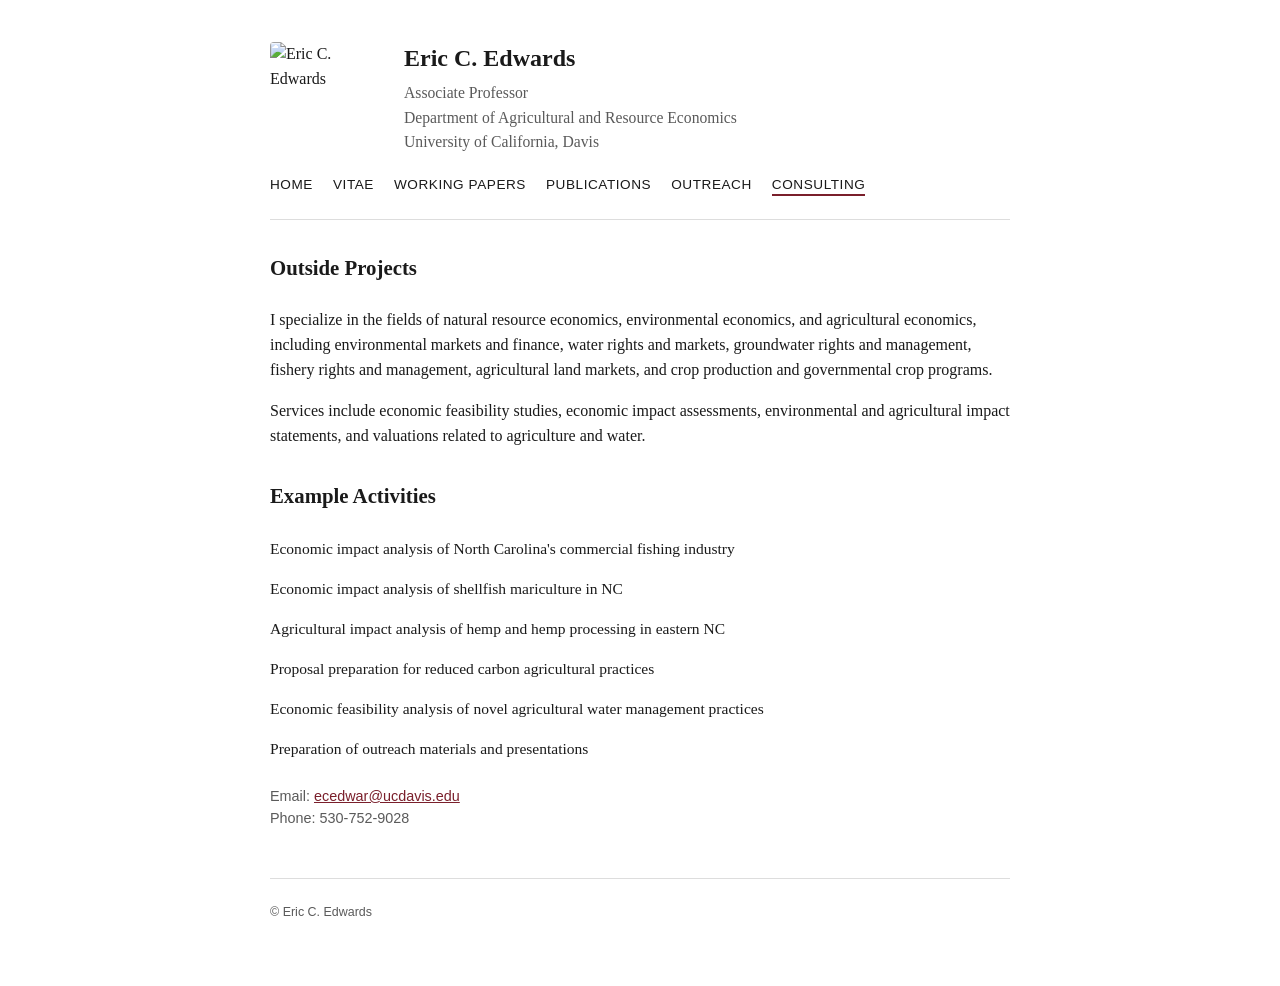
==== consulting.html @ fcd2f9c6 "Add files via upload" ====
<!DOCTYPE html>
<html lang="en">
<head>
<meta charset="UTF-8">
<meta name="viewport" content="width=device-width, initial-scale=1.0">
<title>Consulting | Eric C. Edwards</title>
<link rel="stylesheet" href="style.css">
</head>
<body>
<div class="wrap">
  <header class="site-header">
    <div class="identity">
      <img class="headshot" src="https://static.wixstatic.com/media/1110dc_e670e7ae389045cb87a3cca3a7f8e212~mv2.png/v1/crop/x_56,y_0,w_1663,h_2495/fill/w_316,h_474,al_c,q_85,usm_0.66_1.00_0.01,enc_avif,quality_auto/headshot_2023_edited.png" alt="Eric C. Edwards">
      <div>
        <h1>Eric C. Edwards</h1>
        <p class="position">Associate Professor<br>Department of Agricultural and Resource Economics<br>University of California, Davis</p>
      </div>
    </div>
    <nav class="site-nav">
      <ul>
        <li><a href="index.html">Home</a></li>
        <li><a href="https://www.ericcedwards.com/_files/ugd/1110dc_272754c1f0764ae5ba2ef3a335615f69.pdf">Vitae</a></li>
        <li><a href="working-papers.html">Working Papers</a></li>
        <li><a href="publications.html">Publications</a></li>
        <li><a href="outreach.html">Outreach</a></li>
        <li><a href="consulting.html" aria-current="page">Consulting</a></li>
      </ul>
    </nav>
  </header>

  <main>
    <h2 class="page-title">Outside Projects</h2>
    <div class="bio">
      <p>I specialize in the fields of natural resource economics, environmental economics, and agricultural economics, including environmental markets and finance, water rights and markets, groundwater rights and management, fishery rights and management, agricultural land markets, and crop production and governmental crop programs.</p>
      <p>Services include economic feasibility studies, economic impact assessments, environmental and agricultural impact statements, and valuations related to agriculture and water.</p>
    </div>

    <h2 class="page-title" style="margin-top:2rem;">Example Activities</h2>
    <ul class="plain-list">
      <li>Economic impact analysis of North Carolina's commercial fishing industry</li>
      <li>Economic impact analysis of shellfish mariculture in NC</li>
      <li>Agricultural impact analysis of hemp and hemp processing in eastern NC</li>
      <li>Proposal preparation for reduced carbon agricultural practices</li>
      <li>Economic feasibility analysis of novel agricultural water management practices</li>
      <li>Preparation of outreach materials and presentations</li>
    </ul>

    <div class="contact">
      <p>Email: <a href="mailto:ecedwar@ucdavis.edu">ecedwar@ucdavis.edu</a><br>Phone: 530-752-9028</p>
    </div>
  </main>

  <footer class="site-footer">
    &copy; Eric C. Edwards
  </footer>
</div>
</body>
</html>
---- style.css ----
:root {
  --ink: #1a1a1a;
  --muted: #5a5a5a;
  --line: #ddd;
  --accent: #7a1f2b;
  --bg: #ffffff;
  --max-width: 780px;
}

* { box-sizing: border-box; }

html { -webkit-text-size-adjust: 100%; }

body {
  margin: 0;
  background: var(--bg);
  color: var(--ink);
  font-family: Georgia, "Times New Roman", serif;
  line-height: 1.55;
}

.wrap {
  max-width: var(--max-width);
  margin: 0 auto;
  padding: 2.5rem 1.25rem 4rem;
}

header.site-header {
  border-bottom: 1px solid var(--line);
  margin-bottom: 2rem;
  padding-bottom: 1.5rem;
}

.site-header .identity {
  display: flex;
  gap: 1.5rem;
  align-items: center;
  flex-wrap: wrap;
}

.site-header img.headshot {
  width: 110px;
  height: 110px;
  object-fit: cover;
  border-radius: 4px;
  flex-shrink: 0;
}

.site-header h1 {
  font-size: 1.5rem;
  margin: 0 0 0.25rem;
}

.site-header .position {
  margin: 0;
  color: var(--muted);
  font-size: 0.98rem;
}

nav.site-nav {
  margin-top: 1.25rem;
}

nav.site-nav ul {
  list-style: none;
  display: flex;
  flex-wrap: wrap;
  gap: 1.25rem;
  padding: 0;
  margin: 0;
  font-family: Helvetica, Arial, sans-serif;
  font-size: 0.85rem;
  letter-spacing: 0.04em;
  text-transform: uppercase;
}

nav.site-nav a {
  color: var(--ink);
  text-decoration: none;
  border-bottom: 2px solid transparent;
  padding-bottom: 2px;
}

nav.site-nav a:hover,
nav.site-nav a[aria-current="page"] {
  border-bottom-color: var(--accent);
}

h2.page-title {
  font-size: 1.3rem;
  margin: 0 0 1.5rem;
  color: var(--ink);
}

section.year-group {
  margin-bottom: 1.75rem;
}

section.year-group h3 {
  font-family: Helvetica, Arial, sans-serif;
  font-size: 0.85rem;
  letter-spacing: 0.06em;
  color: var(--accent);
  margin: 0 0 0.6rem;
  border-bottom: 1px solid var(--line);
  padding-bottom: 0.3rem;
}

ul.pub-list, ul.plain-list {
  list-style: none;
  margin: 0;
  padding: 0;
}

ul.pub-list li, ul.plain-list li {
  margin-bottom: 1rem;
  font-size: 0.97rem;
}

.pub-title {
  font-weight: bold;
}

.pub-meta {
  color: var(--muted);
  font-size: 0.92rem;
}

.pub-links a {
  font-family: Helvetica, Arial, sans-serif;
  font-size: 0.78rem;
  text-transform: uppercase;
  letter-spacing: 0.03em;
  color: var(--accent);
  margin-right: 0.75rem;
  text-decoration: none;
}

.pub-links a:hover { text-decoration: underline; }

.status-tag {
  display: inline-block;
  font-family: Helvetica, Arial, sans-serif;
  font-size: 0.72rem;
  text-transform: uppercase;
  letter-spacing: 0.03em;
  color: var(--accent);
  border: 1px solid var(--accent);
  border-radius: 3px;
  padding: 0.05rem 0.4rem;
  margin-left: 0.4rem;
}

.bio p { margin: 0 0 1rem; }

.contact {
  margin-top: 1.5rem;
  font-family: Helvetica, Arial, sans-serif;
  font-size: 0.9rem;
  color: var(--muted);
}

.contact a { color: var(--accent); }

footer.site-footer {
  margin-top: 3rem;
  padding-top: 1.5rem;
  border-top: 1px solid var(--line);
  font-family: Helvetica, Arial, sans-serif;
  font-size: 0.78rem;
  color: var(--muted);
}

a { color: var(--accent); }
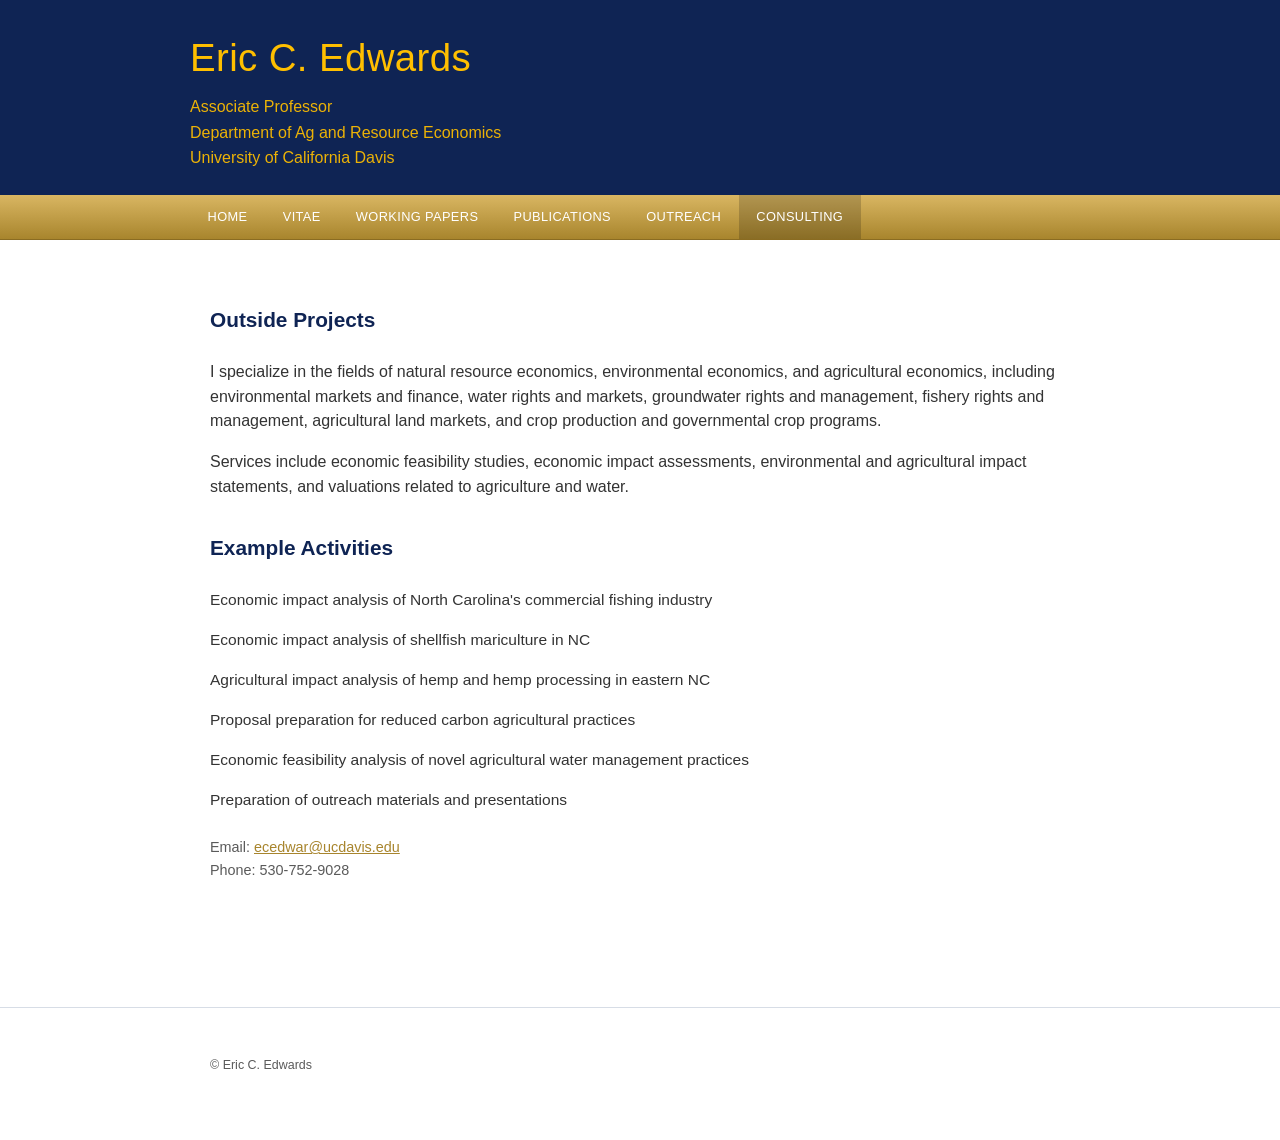
==== commit fae2e4f4: "Add files via upload" ====
--- a/consulting.html
+++ b/consulting.html
@@ -7,27 +7,26 @@
 <link rel="stylesheet" href="style.css">
 </head>
 <body>
+<header class="site-header">
+  <div class="header-banner">
+    <div class="banner-inner">
+      <h1>Eric C. Edwards</h1>
+      <p class="position">Associate Professor<br>Department of Ag and Resource Economics<br>University of California Davis</p>
+    </div>
+  </div>
+  <nav class="site-nav">
+    <ul>
+      <li><a href="index.html">Home</a></li>
+      <li><a href="https://www.ericcedwards.com/_files/ugd/1110dc_272754c1f0764ae5ba2ef3a335615f69.pdf">Vitae</a></li>
+      <li><a href="working-papers.html">Working Papers</a></li>
+      <li><a href="publications.html">Publications</a></li>
+      <li><a href="outreach.html">Outreach</a></li>
+      <li><a href="consulting.html" aria-current="page">Consulting</a></li>
+    </ul>
+  </nav>
+</header>
+
 <div class="wrap">
-  <header class="site-header">
-    <div class="identity">
-      <img class="headshot" src="https://static.wixstatic.com/media/1110dc_e670e7ae389045cb87a3cca3a7f8e212~mv2.png/v1/crop/x_56,y_0,w_1663,h_2495/fill/w_316,h_474,al_c,q_85,usm_0.66_1.00_0.01,enc_avif,quality_auto/headshot_2023_edited.png" alt="Eric C. Edwards">
-      <div>
-        <h1>Eric C. Edwards</h1>
-        <p class="position">Associate Professor<br>Department of Agricultural and Resource Economics<br>University of California, Davis</p>
-      </div>
-    </div>
-    <nav class="site-nav">
-      <ul>
-        <li><a href="index.html">Home</a></li>
-        <li><a href="https://www.ericcedwards.com/_files/ugd/1110dc_272754c1f0764ae5ba2ef3a335615f69.pdf">Vitae</a></li>
-        <li><a href="working-papers.html">Working Papers</a></li>
-        <li><a href="publications.html">Publications</a></li>
-        <li><a href="outreach.html">Outreach</a></li>
-        <li><a href="consulting.html" aria-current="page">Consulting</a></li>
-      </ul>
-    </nav>
-  </header>
-
   <main>
     <h2 class="page-title">Outside Projects</h2>
     <div class="bio">
@@ -49,10 +48,10 @@
       <p>Email: <a href="mailto:ecedwar@ucdavis.edu">ecedwar@ucdavis.edu</a><br>Phone: 530-752-9028</p>
     </div>
   </main>
+</div>
 
-  <footer class="site-footer">
-    &copy; Eric C. Edwards
-  </footer>
-</div>
+<footer class="site-footer">
+  <div class="wrap" style="padding-top:1.5rem;">&copy; Eric C. Edwards</div>
+</footer>
 </body>
 </html>
--- a/style.css
+++ b/style.css
@@ -1,10 +1,16 @@
 :root {
-  --ink: #1a1a1a;
+  --navy: #0f2454;
+  --navy-dark: #0a1a3d;
+  --gold-text: #ffbf00;
+  --gold-nav-1: #d9b662;
+  --gold-nav-2: #a8852d;
+  --ink: #333333;
   --muted: #5a5a5a;
-  --line: #ddd;
-  --accent: #7a1f2b;
+  --line: #d7dde6;
+  --accent: #a8852d;
+  --panel-bg: #c9d3de;
   --bg: #ffffff;
-  --max-width: 780px;
+  --max-width: 900px;
 }
 
 * { box-sizing: border-box; }
@@ -15,81 +21,235 @@
   margin: 0;
   background: var(--bg);
   color: var(--ink);
-  font-family: Georgia, "Times New Roman", serif;
+  font-family: "Segoe UI", Helvetica, Arial, sans-serif;
   line-height: 1.55;
 }
 
 .wrap {
   max-width: var(--max-width);
   margin: 0 auto;
-  padding: 2.5rem 1.25rem 4rem;
-}
+  padding: 0 1.25rem 4rem;
+}
+
+/* ---------- header / nav ---------- */
 
 header.site-header {
-  border-bottom: 1px solid var(--line);
   margin-bottom: 2rem;
-  padding-bottom: 1.5rem;
-}
-
-.site-header .identity {
-  display: flex;
-  gap: 1.5rem;
-  align-items: center;
-  flex-wrap: wrap;
-}
-
-.site-header img.headshot {
-  width: 110px;
-  height: 110px;
-  object-fit: cover;
-  border-radius: 4px;
-  flex-shrink: 0;
-}
-
-.site-header h1 {
-  font-size: 1.5rem;
-  margin: 0 0 0.25rem;
-}
-
-.site-header .position {
-  margin: 0;
-  color: var(--muted);
-  font-size: 0.98rem;
+}
+
+.header-banner {
+  background: var(--navy);
+  color: var(--gold-text);
+  padding: 1.75rem 1.25rem 1.5rem;
+}
+
+.header-banner .banner-inner {
+  max-width: var(--max-width);
+  margin: 0 auto;
+}
+
+.header-banner h1 {
+  font-size: 2.4rem;
+  font-weight: 400;
+  margin: 0 0 0.4rem;
+  color: var(--gold-text);
+  letter-spacing: 0.01em;
+}
+
+.header-banner .position {
+  margin: 0;
+  color: var(--gold-text);
+  opacity: 0.92;
+  font-size: 1rem;
+  line-height: 1.6;
 }
 
 nav.site-nav {
-  margin-top: 1.25rem;
+  background: linear-gradient(to bottom, var(--gold-nav-1), var(--gold-nav-2));
+  border-bottom: 1px solid #8a6c22;
 }
 
 nav.site-nav ul {
   list-style: none;
   display: flex;
   flex-wrap: wrap;
-  gap: 1.25rem;
+  max-width: var(--max-width);
+  margin: 0 auto;
   padding: 0;
-  margin: 0;
-  font-family: Helvetica, Arial, sans-serif;
+  font-size: 0.8rem;
+  letter-spacing: 0.03em;
+}
+
+nav.site-nav a {
+  display: block;
+  color: #fff;
+  text-decoration: none;
+  padding: 0.75rem 1.1rem;
+  text-transform: uppercase;
+}
+
+nav.site-nav a:hover {
+  background: rgba(255, 255, 255, 0.15);
+}
+
+nav.site-nav a[aria-current="page"] {
+  background: rgba(0, 0, 0, 0.18);
+}
+
+/* ---------- homepage hero slideshow ---------- */
+
+.hero-slideshow {
+  position: relative;
+  max-width: var(--max-width);
+  margin: 1.5rem auto 0;
+  background: var(--panel-bg);
+  border: 10px solid #fff;
+  box-shadow: 0 0 0 1px var(--line);
+  overflow: hidden;
+}
+
+.hero-slideshow .slide {
+  display: none;
+  min-height: 420px;
+}
+
+.hero-slideshow .slide.active {
+  display: block;
+}
+
+.slide-welcome.active {
+  display: flex;
+}
+
+.slide-welcome {
+  gap: 2rem;
+  align-items: center;
+  padding: 2.5rem;
+  flex-wrap: wrap;
+}
+
+.slide-welcome .headshot {
+  width: 260px;
+  max-width: 40%;
+  flex-shrink: 0;
+  object-fit: cover;
+  display: block;
+}
+
+.slide-welcome .welcome-copy h2 {
+  font-size: 0.95rem;
+  letter-spacing: 0.08em;
+  margin: 0 0 0.75rem;
+}
+
+.slide-welcome .welcome-copy p {
+  margin: 0 0 1.5rem;
+  max-width: 34ch;
+}
+
+.slide-welcome .welcome-copy a { color: var(--ink); }
+
+.slide-welcome .contact h3 {
+  font-size: 0.95rem;
+  margin: 0 0 0.5rem;
+}
+
+.slide-welcome .contact p {
+  margin: 0;
+  font-size: 0.92rem;
+  max-width: none;
+}
+
+.slide-paper {
+  position: relative;
+  min-height: 420px;
+  background-size: cover;
+  background-position: center;
+}
+
+.slide-paper .caption {
+  position: absolute;
+  top: 12%;
+  right: 6%;
+  width: min(360px, 80%);
+  background: rgba(30, 30, 30, 0.82);
+  color: #fff;
+  padding: 1.5rem 1.75rem;
+  text-align: center;
+}
+
+.slide-paper .caption h2 {
+  font-size: 1.15rem;
+  font-weight: 400;
+  letter-spacing: 0.06em;
+  margin: 0 0 0.9rem;
+  line-height: 1.4;
+}
+
+.slide-paper .caption p.finding {
   font-size: 0.85rem;
-  letter-spacing: 0.04em;
-  text-transform: uppercase;
-}
-
-nav.site-nav a {
-  color: var(--ink);
-  text-decoration: none;
-  border-bottom: 2px solid transparent;
-  padding-bottom: 2px;
-}
-
-nav.site-nav a:hover,
-nav.site-nav a[aria-current="page"] {
-  border-bottom-color: var(--accent);
-}
+  margin: 0 0 1rem;
+  line-height: 1.5;
+}
+
+.slide-paper .caption p.cite {
+  font-size: 0.82rem;
+  font-style: italic;
+  margin: 0;
+  opacity: 0.9;
+}
+
+.hero-slideshow .arrow {
+  position: absolute;
+  top: 50%;
+  transform: translateY(-50%);
+  background: none;
+  border: none;
+  color: #fff;
+  font-size: 2.5rem;
+  line-height: 1;
+  cursor: pointer;
+  padding: 0.5rem 1rem;
+  opacity: 0.85;
+  text-shadow: 0 1px 3px rgba(0, 0, 0, 0.6);
+}
+
+.hero-slideshow .arrow:hover { opacity: 1; }
+.hero-slideshow .arrow.prev { left: 0.25rem; }
+.hero-slideshow .arrow.next { right: 0.25rem; }
+.hero-slideshow.on-welcome .arrow { color: #5a6472; text-shadow: none; }
+
+.hero-slideshow .dots {
+  position: absolute;
+  bottom: 0.6rem;
+  left: 0;
+  right: 0;
+  display: flex;
+  justify-content: center;
+  gap: 0.4rem;
+}
+
+.hero-slideshow .dots button {
+  width: 8px;
+  height: 8px;
+  border-radius: 50%;
+  border: 1px solid #fff;
+  background: rgba(255, 255, 255, 0.35);
+  padding: 0;
+  cursor: pointer;
+}
+
+.hero-slideshow .dots button.active { background: #fff; }
+
+/* ---------- page content ---------- */
+
+main { padding-top: 2rem; }
 
 h2.page-title {
   font-size: 1.3rem;
   margin: 0 0 1.5rem;
-  color: var(--ink);
+  color: var(--navy);
+  font-weight: 600;
 }
 
 section.year-group {
@@ -97,7 +257,6 @@
 }
 
 section.year-group h3 {
-  font-family: Helvetica, Arial, sans-serif;
   font-size: 0.85rem;
   letter-spacing: 0.06em;
   color: var(--accent);
@@ -127,7 +286,6 @@
 }
 
 .pub-links a {
-  font-family: Helvetica, Arial, sans-serif;
   font-size: 0.78rem;
   text-transform: uppercase;
   letter-spacing: 0.03em;
@@ -140,7 +298,6 @@
 
 .status-tag {
   display: inline-block;
-  font-family: Helvetica, Arial, sans-serif;
   font-size: 0.72rem;
   text-transform: uppercase;
   letter-spacing: 0.03em;
@@ -155,7 +312,6 @@
 
 .contact {
   margin-top: 1.5rem;
-  font-family: Helvetica, Arial, sans-serif;
   font-size: 0.9rem;
   color: var(--muted);
 }
@@ -166,9 +322,15 @@
   margin-top: 3rem;
   padding-top: 1.5rem;
   border-top: 1px solid var(--line);
-  font-family: Helvetica, Arial, sans-serif;
   font-size: 0.78rem;
   color: var(--muted);
 }
 
 a { color: var(--accent); }
+
+@media (max-width: 600px) {
+  .header-banner h1 { font-size: 1.7rem; }
+  nav.site-nav a { padding: 0.6rem 0.7rem; font-size: 0.72rem; }
+  .slide-welcome { padding: 1.5rem; }
+  .slide-paper .caption { right: 4%; left: 4%; width: auto; }
+}
